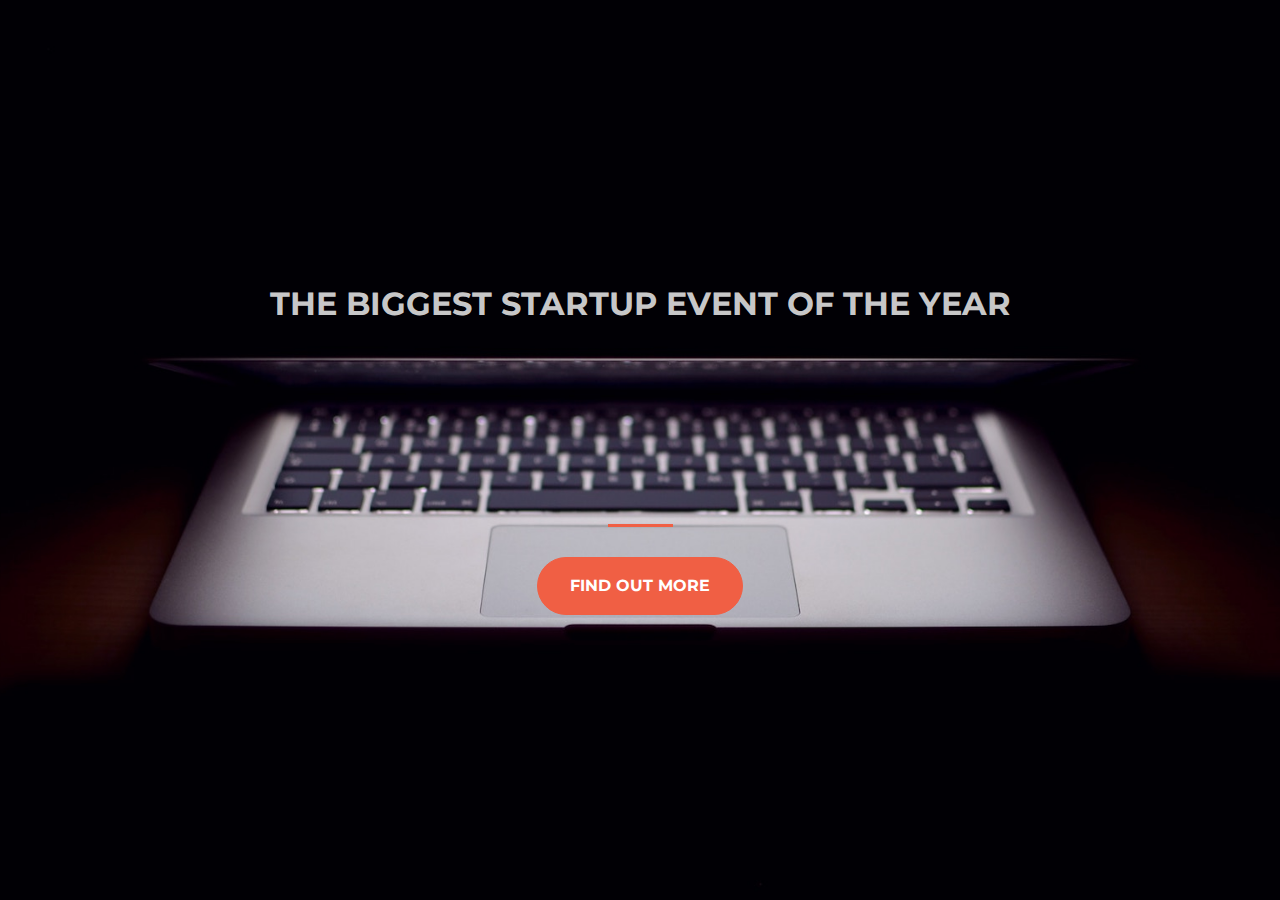
==== index.html @ f03d78ad "uploading repository" ====
<!DOCTYPE html>
<html>
  <head>
    <title>Startup</title>

    <!-- Google Fonts -->
    <link href="https://fonts.googleapis.com/css?family=Montserrat" rel="stylesheet">

    <!-- Note that the below Bootstrap file is a specific version. If you grab the most
    current from Bootstrap website, you will see the button grow transition being a lot faster
    than in my video. Use whichever style sheet you like best! -->
    <!-- Bootstrap CSS from a CDN. This way you don't have to include the bootstrap file yourself -->
    <link rel="stylesheet" href="https://maxcdn.bootstrapcdn.com/bootstrap/4.0.0/css/bootstrap.min.css" integrity="sha384-Gn5384xqQ1aoWXA+058RXPxPg6fy4IWvTNh0E263XmFcJlSAwiGgFAW/dAiS6JXm" crossorigin="anonymous">

    <!-- My own stylesheet -->
    <link href="style.css" rel="stylesheet">
  </head>
  <body>
    <header class="startup text-center text-white d-flex">
      <div class="container my-auto">
        <div class="row">
          <div class="col-lg-12 my-auto">
            <h1 class="text-uppercase faded">
              <strong>the biggest startup event of the year</strong>
            </h1>
            <hr>
          </div>
          <div class="col-lg-12 my-auto">
            <!-- Begin Mailchimp Signup Form -->
<link href="//cdn-images.mailchimp.com/embedcode/slim-10_7.css" rel="stylesheet" type="text/css">
<style type="text/css">
	#mc_embed_signup{clear:left; font:14px Helvetica,Arial,sans-serif; }
	/* Add your own Mailchimp form style overrides in your site stylesheet or in this style block.
	   We recommend moving this block and the preceding CSS link to the HEAD of your HTML file. */
</style>
<div id="mc_embed_signup">
<form action="https://gmail.us20.list-manage.com/subscribe/post?u=7c865c7cb3fbc8ddbdc7fea3d&amp;id=f04d1f36e4" method="post" id="mc-embedded-subscribe-form" name="mc-embedded-subscribe-form" class="validate" target="_blank" novalidate>
    <div id="mc_embed_signup_scroll">
    <!-- real people should not fill this in and expect good things - do not remove this or risk form bot signups-->
    <div style="position: absolute; left: -5000px;" aria-hidden="true"><input type="text" name="b_7c865c7cb3fbc8ddbdc7fea3d_f04d1f36e4" tabindex="-1" value=""></div>
    <div class="clear"><input class="btn btn-primary btn-xl" type="submit" value="Find out More" name="subscribe" id="mc-embedded-subscribe" class="button"></div>
    </div>
</form>
</div>

<!--End mc_embed_signup-->
          </div>
        </div>
      </div>
    </header>

  </body>

</html>
---- style.css ----
body,
html {
  width: 100%;
  height: 100%; 
}

body {
  font-family: 'Montserrat', sans-serif;
}

hr {
  max-width: 65px;
  border-width: 3px;
  border-color: #F05F44; 
}

.faded {
  color: rgba(255, 255, 255, 0.8); 
}

header.startup {
  background-position: center;
  background-image: url("header.jpg");
  background-size: cover;
  height: 100%;
}

header.startup hr {
  margin-top: 200px;
  margin-bottom: 30px; 
}

header.startup h1 {
  font-size: 2rem; 
}

.btn {
  font-weight: 700;
  text-transform: uppercase;
  border-radius: 300px;
  font-family: 'Montserrat', sans-serif;
}

.btn-xl {
  padding: 1rem 2rem; 
}

.btn-primary {
  background-color: #F05F44;
  border-color: #F05F44; }

.btn-primary:hover {
  background-color: #ee4b08;
  border-color: #ee4b08;
  border-width: 5px;
  cursor: pointer;
}
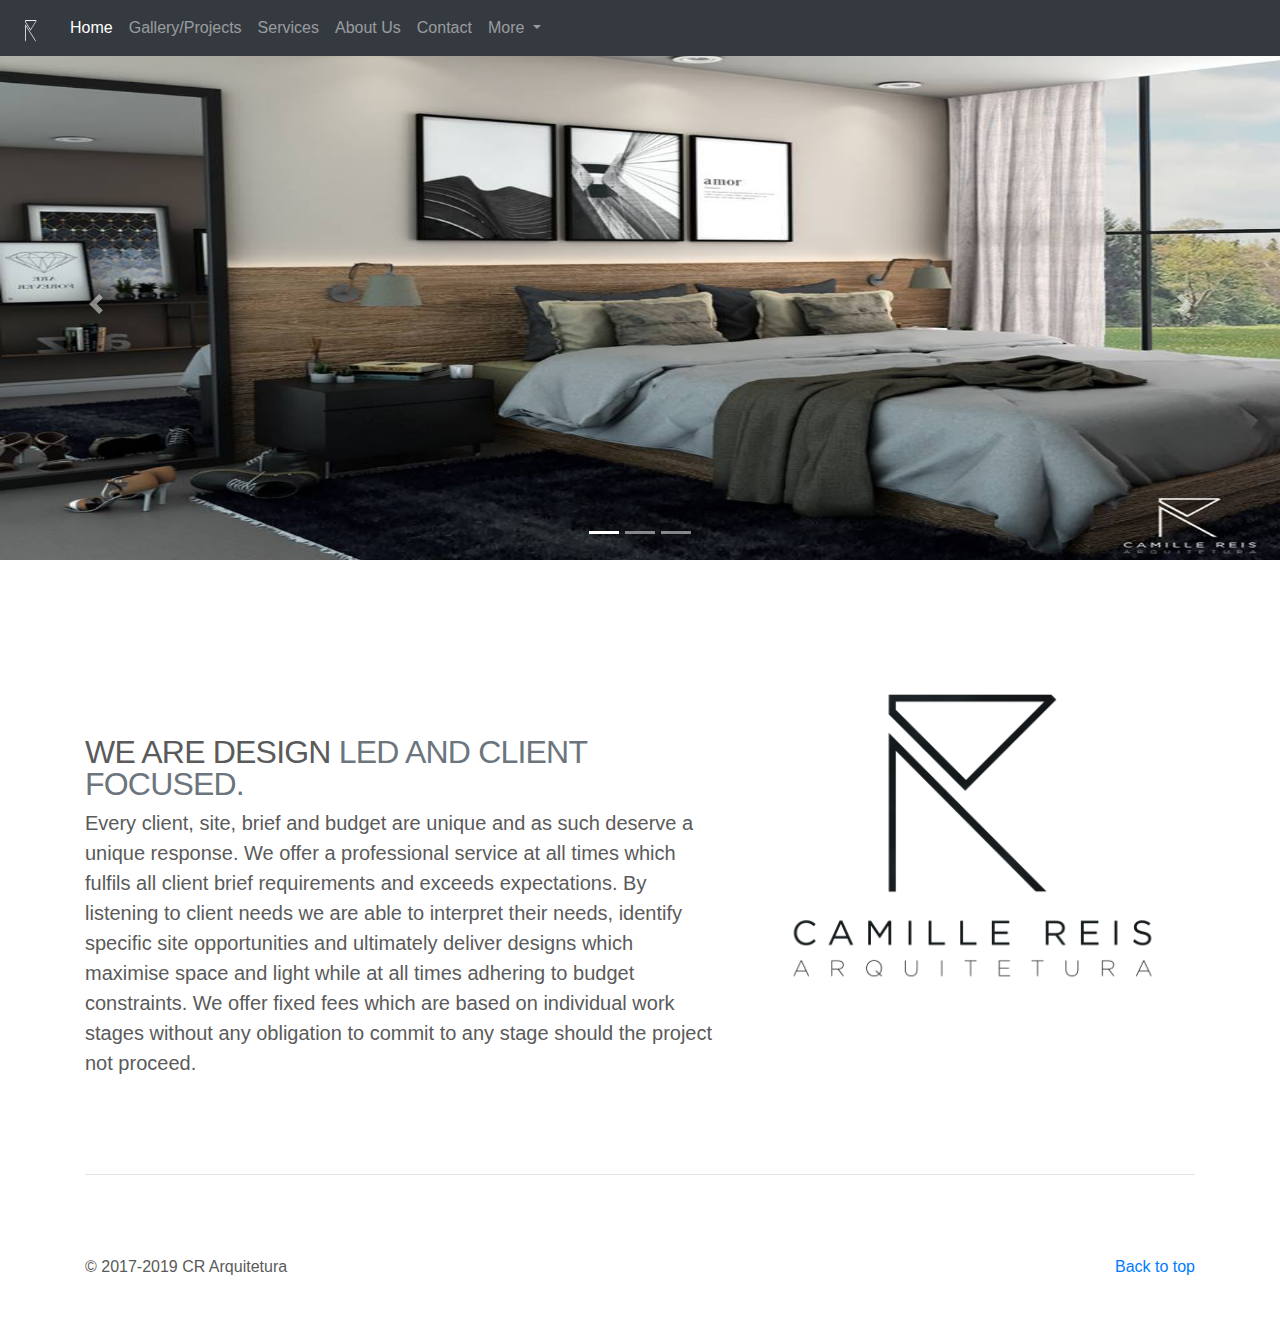
==== commit bfca07da: "new" ====
--- a/index.html
+++ b/index.html
@@ -1,54 +1,159 @@
 <!DOCTYPE html>
 <html>
-  <head>
-    <title>Startup</title>
 
-    <!-- Google Fonts -->
-    <link href="https://fonts.googleapis.com/css?family=Montserrat" rel="stylesheet">
+<head>
+  <meta charset='utf-8'>
+  <meta http-equiv='X-UA-Compatible' content='IE=edge'>
+  <title>CR Arquitetura - Home</title>
+  <meta name='viewport' content='width=device-width, initial-scale=1'>
+  <!-- Start CSS -->
+  <!-- Bootstrap CSS -->
+  <link rel="stylesheet" href="https://stackpath.bootstrapcdn.com/bootstrap/4.3.1/css/bootstrap.min.css"
+    integrity="sha384-ggOyR0iXCbMQv3Xipma34MD+dH/1fQ784/j6cY/iJTQUOhcWr7x9JvoRxT2MZw1T" crossorigin="anonymous">
+  <!-- Google CSS -->
+  <link href='https://fonts.googleapis.com/css?family=Lato:300,400,700' rel='stylesheet' type='text/css'>
+  <!-- My Own CSS -->
+  <link rel='stylesheet' type='text/css' media='screen' href='./css/styles.css'>
+  <!-- End CSS -->
+</head>
 
-    <!-- Note that the below Bootstrap file is a specific version. If you grab the most
-    current from Bootstrap website, you will see the button grow transition being a lot faster
-    than in my video. Use whichever style sheet you like best! -->
-    <!-- Bootstrap CSS from a CDN. This way you don't have to include the bootstrap file yourself -->
-    <link rel="stylesheet" href="https://maxcdn.bootstrapcdn.com/bootstrap/4.0.0/css/bootstrap.min.css" integrity="sha384-Gn5384xqQ1aoWXA+058RXPxPg6fy4IWvTNh0E263XmFcJlSAwiGgFAW/dAiS6JXm" crossorigin="anonymous">
-
-    <!-- My own stylesheet -->
-    <link href="style.css" rel="stylesheet">
-  </head>
-  <body>
-    <header class="startup text-center text-white d-flex">
-      <div class="container my-auto">
-        <div class="row">
-          <div class="col-lg-12 my-auto">
-            <h1 class="text-uppercase faded">
-              <strong>the biggest startup event of the year</strong>
-            </h1>
-            <hr>
+<body>
+  <!-- Start NavBar -->
+  <header>
+    <nav class="navbar navbar-expand-md fixed-top navbar-dark bg-dark">
+      <a class="navbar-brand" href="#">
+        <img src="./img/creis1.png" width="30" height="30" class="d-inline-block align-top" alt="">
+      </a>
+      <button class="navbar-toggler" type="button" data-toggle="collapse" data-target="#navbarNavDropdown"
+        aria-controls="navbarNavDropdown" aria-expanded="false" aria-label="Toggle navigation">
+        <span class="navbar-toggler-icon"></span>
+      </button>
+      <div class="collapse navbar-collapse" id="navbarNavDropdown">
+        <ul class="navbar-nav">
+          <li class="nav-item active">
+            <a class="nav-link" href="./index.html">Home <span class="sr-only">(current)</span></a>
+          </li>
+          <li class="nav-item">
+            <a class="nav-link" href="./gallery.html">Gallery/Projects</a>
+          </li>
+          <li class="nav-item">
+            <a class="nav-link" href="./services.html">Services</a>
+          </li>
+          <li class="nav-item">
+            <a class="nav-link" href="./aboutus.html">About Us</a>
+          </li>
+          <li class="nav-item">
+            <a class="nav-link" href="./contact.html">Contact</a>
+          </li>
+          <li class="nav-item dropdown">
+            <a class="nav-link dropdown-toggle" href="#" id="navbarDropdownMenuLink" role="button"
+              data-toggle="dropdown" aria-haspopup="true" aria-expanded="false">
+              More
+            </a>
+            <div class="dropdown-menu" aria-labelledby="navbarDropdownMenuLink">
+              <a class="dropdown-item" href="https://www.facebook.com/camille.reisnucci">
+                <img src="./img/facebook.png" width="17.3" height="20" class="d-inline-block align-top" alt="Follow us">
+                Facebook
+              </a>
+              <a class="dropdown-item" href="https://instagram.com/arq_crn">
+                <img src="./img/instagram.png" width="20" height="20" class="d-inline-block align-top" alt="Follow us">
+                Instagram
+              </a>
+            </div>
+          </li>
+        </ul>
+      </div>
+    </nav>
+  </header>
+  <!-- End NavBar -->
+  <!-- Start Carousel -->
+  <main role="main">
+    <div id="myCarousel" class="carousel slide" data-ride="carousel">
+      <ol class="carousel-indicators">
+        <li data-target="#myCarousel" data-slide-to="0" class="active"></li>
+        <li data-target="#myCarousel" data-slide-to="1"></li>
+        <li data-target="#myCarousel" data-slide-to="2"></li>
+      </ol>
+      <div class="carousel-inner">
+        <div class="carousel-item active">
+          <img class="d-block w-100" src="./img/broom.jpg">
+          <div class="container">
+            <div class="carousel-caption text-left">
+            </div>
           </div>
-          <div class="col-lg-12 my-auto">
-            <!-- Begin Mailchimp Signup Form -->
-<link href="//cdn-images.mailchimp.com/embedcode/slim-10_7.css" rel="stylesheet" type="text/css">
-<style type="text/css">
-	#mc_embed_signup{clear:left; font:14px Helvetica,Arial,sans-serif; }
-	/* Add your own Mailchimp form style overrides in your site stylesheet or in this style block.
-	   We recommend moving this block and the preceding CSS link to the HEAD of your HTML file. */
-</style>
-<div id="mc_embed_signup">
-<form action="https://gmail.us20.list-manage.com/subscribe/post?u=7c865c7cb3fbc8ddbdc7fea3d&amp;id=f04d1f36e4" method="post" id="mc-embedded-subscribe-form" name="mc-embedded-subscribe-form" class="validate" target="_blank" novalidate>
-    <div id="mc_embed_signup_scroll">
-    <!-- real people should not fill this in and expect good things - do not remove this or risk form bot signups-->
-    <div style="position: absolute; left: -5000px;" aria-hidden="true"><input type="text" name="b_7c865c7cb3fbc8ddbdc7fea3d_f04d1f36e4" tabindex="-1" value=""></div>
-    <div class="clear"><input class="btn btn-primary btn-xl" type="submit" value="Find out More" name="subscribe" id="mc-embedded-subscribe" class="button"></div>
-    </div>
-</form>
-</div>
-
-<!--End mc_embed_signup-->
+        </div>
+        <div class="carousel-item">
+          <img class="d-block w-100" src="./img/broom2.jpg">
+          <div class="container">
+            <div class="carousel-caption">
+            </div>
+          </div>
+        </div>
+        <div class="carousel-item">
+          <img class="d-block w-100" src="./img/balcony.png">
+          <div class="container">
+            <div class="carousel-caption text-right">
+            </div>
           </div>
         </div>
       </div>
-    </header>
+      <a class="carousel-control-prev" href="#myCarousel" role="button" data-slide="prev">
+        <span class="carousel-control-prev-icon" aria-hidden="true"></span>
+        <span class="sr-only">Previous</span>
+      </a>
+      <a class="carousel-control-next" href="#myCarousel" role="button" data-slide="next">
+        <span class="carousel-control-next-icon" aria-hidden="true"></span>
+        <span class="sr-only">Next</span>
+      </a>
+    </div>
+    <!-- End Carousel -->
+    <!-- Start Projects -->
+    <div class="container drawndesi">
+      <!-- <hr class="projects-divider"> -->
+      <div class="row projects">
+        <div class="col-md-7">
+          <h2 class="projects-heading">WE ARE DESIGN <span class="text-muted">LED AND CLIENT FOCUSED.</span></h2>
+          <p class="lead">Every client, site, brief and budget are unique and as such deserve a unique response. We
+            offer a professional service at all times which fulfils all client brief requirements and exceeds
+            expectations. By listening to client needs we are able to interpret their needs, identify specific site
+            opportunities and ultimately deliver designs which maximise space and light while at all times adhering to
+            budget constraints.
 
-  </body>
+            We offer fixed fees which are based on individual work stages without any obligation to commit to any stage
+            should the project not proceed.</p>
+        </div>
+        <div class="col-md-5">
+          <img class="bd-placeholder-img bd-placeholder-img-lg projects-image img-fluid mx-auto" width="500"
+            height="500" src="./img/creis3.png">
+        </div>
+      </div>
+      <hr class="projects-divider">
+    </div>
+    <!-- End Featurette -->
+    <!-- Start Footer -->
+    <footer class="container">
+      <p class="float-right"><a href="#">Back to top</a></p>
+      <p>&copy; 2017-2019 CR Arquitetura</a></p>
+    </footer>
+    <!-- End Footer -->
+  </main>
+  <!-- Bootstrap JS -->
+  <script src="https://code.jquery.com/jquery-3.3.1.slim.min.js"
+    integrity="sha384-q8i/X+965DzO0rT7abK41JStQIAqVgRVzpbzo5smXKp4YfRvH+8abtTE1Pi6jizo"
+    crossorigin="anonymous"></script>
+  <script src="https://cdnjs.cloudflare.com/ajax/libs/popper.js/1.14.7/umd/popper.min.js"
+    integrity="sha384-UO2eT0CpHqdSJQ6hJty5KVphtPhzWj9WO1clHTMGa3JDZwrnQq4sF86dIHNDz0W1"
+    crossorigin="anonymous"></script>
+  <script src="https://stackpath.bootstrapcdn.com/bootstrap/4.3.1/js/bootstrap.min.js"
+    integrity="sha384-JjSmVgyd0p3pXB1rRibZUAYoIIy6OrQ6VrjIEaFf/nJGzIxFDsf4x0xIM+B07jRM"
+    crossorigin="anonymous"></script>
+  <script>window.jQuery || document.write('<script src="/docs/4.3/assets/js/vendor/jquery-slim.min.js"><\/script>')</script>
+  <script src="/docs/4.3/dist/js/bootstrap.bundle.min.js"
+    integrity="sha384-xrRywqdh3PHs8keKZN+8zzc5TX0GRTLCcmivcbNJWm2rs5C8PRhcEn3czEjhAO9o"
+    crossorigin="anonymous"></script>
+  <!-- Start JavaScript -->
+  <script src="./js/javascript.js"></script>
+  <!-- End JavaScript -->
+</body>
 
-</html>
+</html>--- a/css/styles.css
+++ b/css/styles.css
@@ -0,0 +1,101 @@
+body {
+  padding-top: 3rem;
+  padding-bottom: 3rem;
+  color: #5a5a5a;
+}
+.bd-placeholder-img {
+  font-size: 1.125rem;
+  text-anchor: middle;
+  -webkit-user-select: none;
+  -moz-user-select: none;
+  -ms-user-select: none;
+  user-select: none;
+}
+
+@media (min-width: 768px) {
+  .bd-placeholder-img-lg {
+    font-size: 3.5rem;
+  }
+}
+.carousel {
+  margin-bottom: 4rem;
+}
+.carousel-caption {
+  bottom: 3rem;
+  z-index: 10;
+}
+.carousel-item {
+  height: 32rem;
+}
+.carousel-item > img {
+  position: absolute;
+  top: 0;
+  left: 0;
+  min-width: 100%;
+  height: 32rem;
+}
+.drawndesi .col-lg-4 {
+  margin-bottom: 1.5rem;
+  text-align: center;
+}
+.drawndesi h2 {
+  font-weight: 400;
+}
+.drawndesi .col-lg-4 p {
+  margin-right: .75rem;
+  margin-left: .75rem;
+}
+.projects-divider {
+  margin: 5rem 0;
+}
+.projects-heading {
+  font-weight: 300;
+  line-height: 1;
+  letter-spacing: -.05rem;
+}
+@media (min-width: 40em) {
+  .carousel-caption p {
+    margin-bottom: 1.25rem;
+    font-size: 1.25rem;
+    line-height: 1.4;
+  }
+  .carousel-heading {
+    font-size: 50px;
+  }
+}
+@media (min-width: 62em) {
+  .projects-heading {
+    margin-top: 7rem;
+  }
+}
+.map-container-6{
+  overflow:hidden;
+  padding-bottom:56.25%;
+  position:relative;
+  height:0;
+  }
+  .map-container-6 iframe{
+  left:0;
+  top:0;
+  height:100%;
+  width:100%;
+  position:absolute;
+  }
+  .btn:focus, .btn:active, button:focus, button:active {
+    outline: none !important;
+    box-shadow: none !important;
+  }
+  #image-gallery .modal-footer{
+    display: block;
+  }
+  .thumbnail {
+      color:#5a5a5a;
+      transition: all 0.3s linear;
+  }
+  .thumbnail:hover {
+    opacity: 0.7;
+  }
+  .thumb{
+    margin-top: 15px;
+    margin-bottom: 15px;
+  }